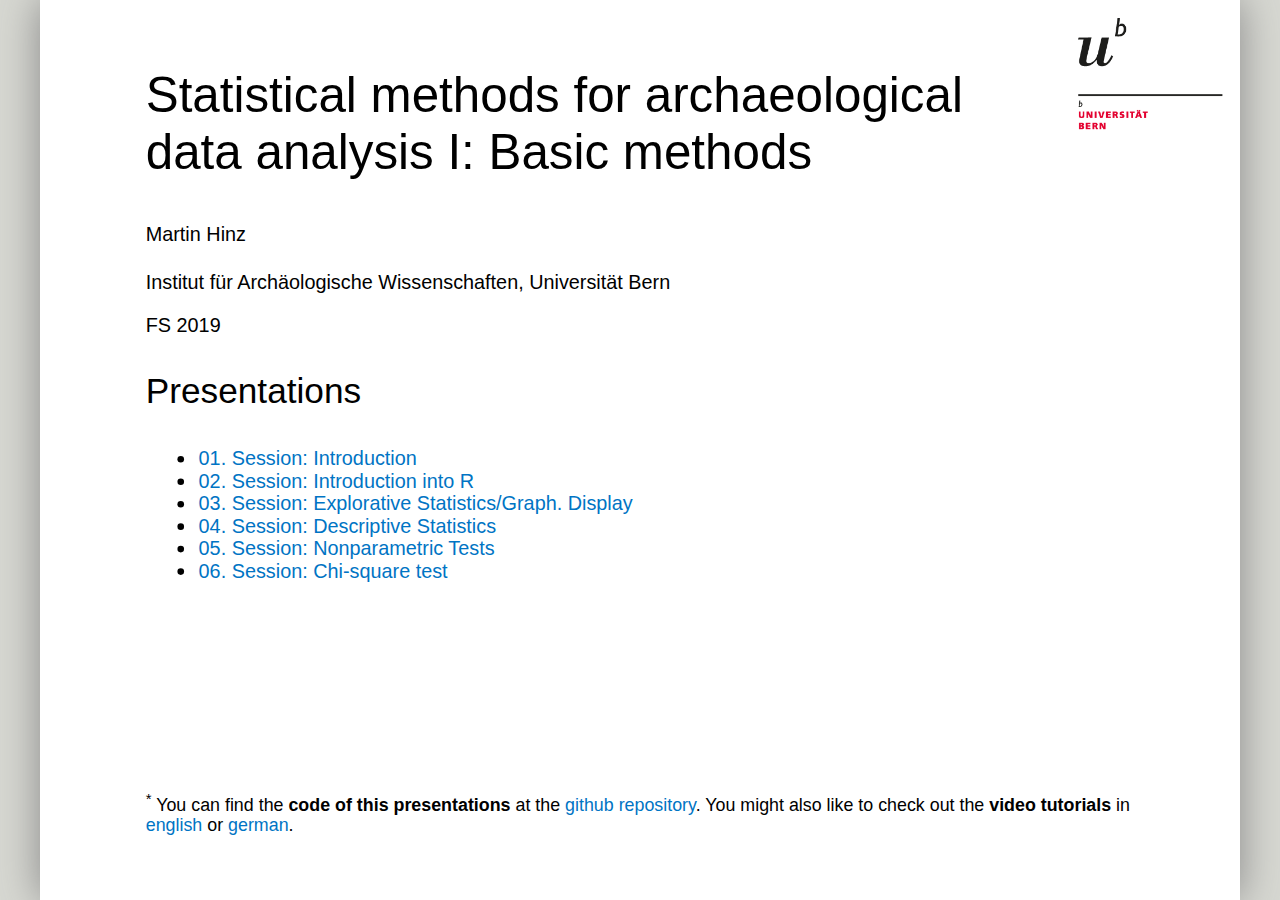
==== index.html @ a7f09310 "corrected link title for 06 in index" ====
<!DOCTYPE html>
<html>
  <head>
    <title>Statistical methods for archaeological data analysis I: Basic methods</title>
    <meta charset="utf-8">
    <meta name="author" content="Martin Hinz" />
    <link rel="stylesheet" href="libs/default.css" type="text/css" />
    <link rel="stylesheet" href="libs/default-fonts.css" type="text/css" />
    <link rel="stylesheet" href="libs/customize.css" type="text/css" />
  </head>
  <body>
    <textarea id="source">

class: title-slide


##  Statistical methods for archaeological&lt;br&gt;data analysis I: Basic methods
.small[
####  Martin Hinz

Institut für Archäologische Wissenschaften, Universität Bern

FS 2019

### Presentations

- [01. Session: Introduction](01_session/session_1_introduction.html)
- [02. Session: Introduction into R](02_session/session_2_intro_R.html)
- [03. Session: Explorative Statistics/Graph. Display](03_session/session_3_exp_graph.html)
- [04. Session: Descriptive Statistics](04_session/session_4_descr_stat.html)
- [05. Session: Nonparametric Tests](05_session/session_5_nonpara_tests.html)
- [06. Session: Chi-square test](06_session/session_6_chi_squared_test.html)

]

.footnote[
.small[
&lt;sup&gt;\*&lt;/sup&gt; You can find the **code of this presentations** at the [github repository](https://github.com/MartinHinz/smada_I_2019). You might also like to check out the **video tutorials** in [english](https://tube.switch.ch/channels/b191ef92) or [german](http://vitutr.archaeological.science/).
]
]
    </textarea>
<script src="libs/remark-latest.min.js"></script>
<script src="libs/macros.js"></script>
<script>var slideshow = remark.create({
"highlightStyle": "github",
"highlightLines": true,
"countIncrementalSlides": false,
"fig_caption": true
});
if (window.HTMLWidgets) slideshow.on('afterShowSlide', function (slide) {
  window.dispatchEvent(new Event('resize'));
});
(function() {
  var d = document, s = d.createElement("style"), r = d.querySelector(".remark-slide-scaler");
  if (!r) return;
  s.type = "text/css"; s.innerHTML = "@page {size: " + r.style.width + " " + r.style.height +"; }";
  d.head.appendChild(s);
})();</script>

<script>
(function() {
  var i, text, code, codes = document.getElementsByTagName('code');
  for (i = 0; i < codes.length;) {
    code = codes[i];
    if (code.parentNode.tagName !== 'PRE' && code.childElementCount === 0) {
      text = code.textContent;
      if (/^\\\((.|\s)+\\\)$/.test(text) || /^\\\[(.|\s)+\\\]$/.test(text) ||
          /^\$\$(.|\s)+\$\$$/.test(text) ||
          /^\\begin\{([^}]+)\}(.|\s)+\\end\{[^}]+\}$/.test(text)) {
        code.outerHTML = code.innerHTML;  // remove <code></code>
        continue;
      }
    }
    i++;
  }
})();
</script>
<!-- dynamically load mathjax for compatibility with self-contained -->
<script>
(function () {
  var script = document.createElement('script');
  script.type = 'text/javascript';
  script.src  = 'https://mathjax.rstudio.com/latest/MathJax.js?config=TeX-MML-AM_CHTML';
  if (location.protocol !== 'file:' && /^https?:/.test(script.src))
    script.src  = script.src.replace(/^https?:/, '');
  document.getElementsByTagName('head')[0].appendChild(script);
})();
</script>
  </body>
</html>
---- libs/default.css ----
a, a > code {
  color: rgb(249, 38, 114);
  text-decoration: none;
}
.footnote {
  position: absolute;
  bottom: 3em;
  padding-right: 4em;
  font-size: 90%;
}
.remark-code-line-highlighted     { background-color: #ffff88; }

.inverse {
  background-color: #272822;
  color: #d6d6d6;
  text-shadow: 0 0 20px #333;
}
.inverse h1, .inverse h2, .inverse h3 {
  color: #f3f3f3;
}
/* Two-column layout */
.left-column {
  color: #777;
  width: 20%;
  height: 92%;
  float: left;
}
.left-column h2:last-of-type, .left-column h3:last-child {
  color: #000;
}
.right-column {
  width: 75%;
  float: right;
  padding-top: 1em;
}
.pull-left {
  float: left;
  width: 47%;
}
.pull-right {
  float: right;
  width: 47%;
}
.pull-right ~ * {
  clear: both;
}
img, video, iframe {
  max-width: 100%;
}
blockquote {
  border-left: solid 5px lightgray;
  padding-left: 1em;
}
.remark-slide table {
  margin: auto;
  border-top: 1px solid #666;
  border-bottom: 1px solid #666;
}
.remark-slide table thead th { border-bottom: 1px solid #ddd; }
th, td { padding: 5px; }
.remark-slide thead, .remark-slide tfoot, .remark-slide tr:nth-child(even) { background: #eee }

@page { margin: 0; }
@media print {
  .remark-slide-scaler {
    width: 100% !important;
    height: 100% !important;
    transform: scale(1) !important;
    top: 0 !important;
    left: 0 !important;
  }
}
---- libs/default-fonts.css ----
@import url(https://fonts.googleapis.com/css?family=Yanone+Kaffeesatz);
@import url(https://fonts.googleapis.com/css?family=Droid+Serif:400,700,400italic);
@import url(https://fonts.googleapis.com/css?family=Source+Code+Pro:400,700);

body { font-family: 'Droid Serif', 'Palatino Linotype', 'Book Antiqua', Palatino, 'Microsoft YaHei', 'Songti SC', serif; }
h1, h2, h3 {
  font-family: 'Yanone Kaffeesatz';
  font-weight: normal;
}
.remark-code, .remark-inline-code { font-family: 'Source Code Pro', 'Lucida Console', Monaco, monospace; }
---- libs/customize.css ----
.caption {
  float: right;
  font-size: .8rem;
  font-style: italic;
}

.green { color: green; }
.red { color: red; }
.smaller { font-size: 90% }
.small { font-size: 75% }
.tiny { font-size: 60% }

.smaller .remark-code, .small .remark-code, .tiny .remark-code {
  font-size: inherit;
}


.remark-slide-content{
   background-image:url("../images/Unibe_Logo_16pt_RGB.png");  
   background-size: 10%;
   background-position: top right;
}

.inverse {
  background: #000 url("../images/Unibe_Logo_16pt_weiss.png") top right no-repeat; 
  background-size: 10%;
  color: #fff;
  text-shadow: none;
}

.inverse thead {
  background-color: #777; 
}

.inverse tr:nth-child(even) {
  background-color: #555; 
}
body{
  font-family: 'Arial'
}

h1, h2, h3, h4 {
    font-family: 'Arial';
    font-weight: normal;
}

.remark-slide-content h2 {
  color: #E6002E;
  font-size: 28pt;
}

.remark-slide-content h3 {
  color: #8b8b8b;
  font-size: 20pt;
}

.remark-slide-number {
    font-size: 12px;
    right: auto;
}

a, a > code {
  color: #0074c4;
}

.title-slide {
  background-color: #fff;
  background-image:url("../images/Unibe_Logo_16pt_RGB.png");  
  background-size: 15%;
  background-position: top right;
}

.title-slide h1, .title-slide h2, .title-slide h3 {
  color: #E6002E;
}

.title-slide h2, .title-slide h3 {
  color: #000;
}

.title-slide .remark-slide-number {
    display: none;
}

.footnote{
  bottom: 2em;
}

/* Three-column layout */
.column3 {
  width: 33%;
  height: 92%;
  float: left;
}

.highlight{
 color: #E6002E; 
}

.highlight-alt {
  color: #057996;  
}

.left-column h2{
  color: inherit;
}
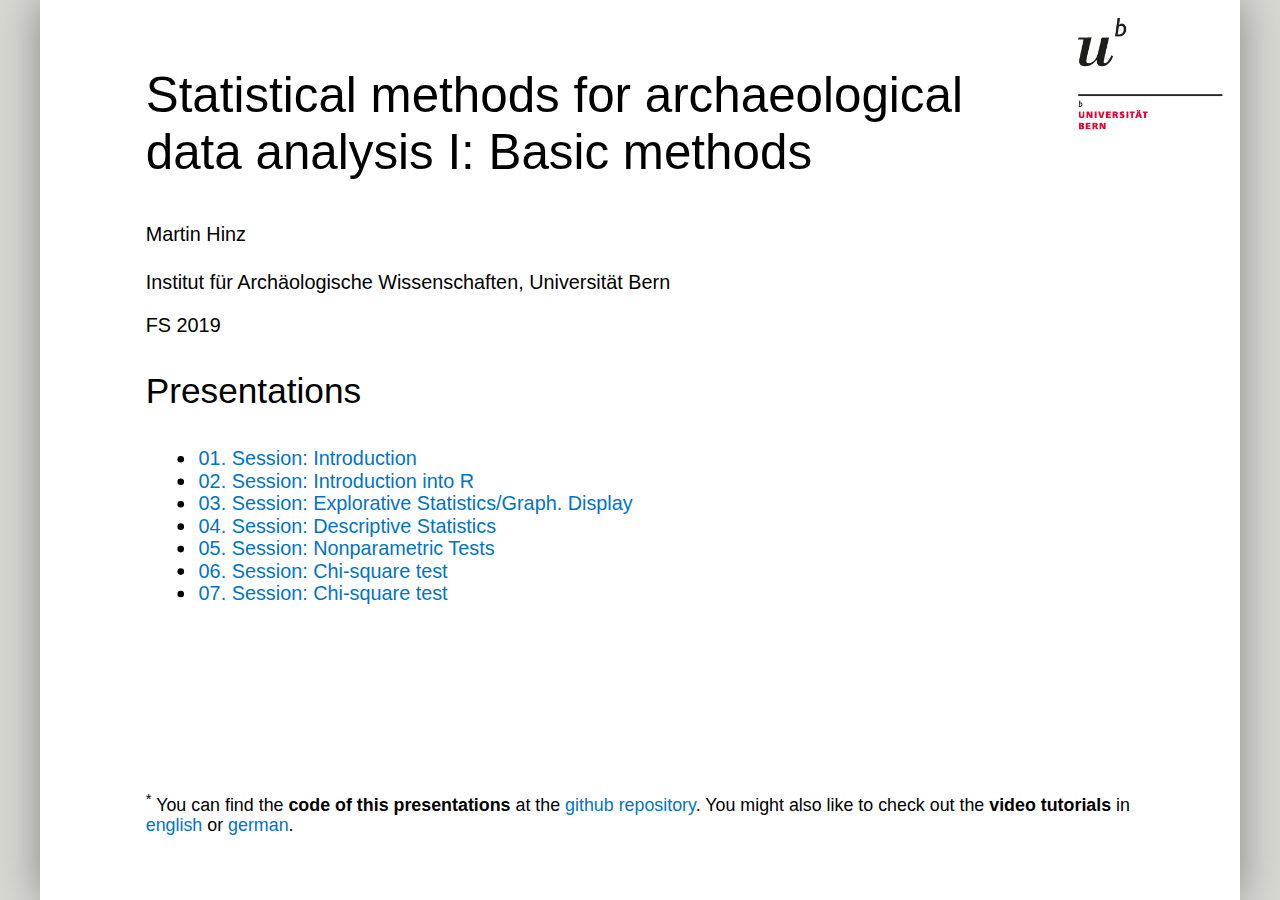
==== commit 195225e4: "added 07 to index" ====
--- a/index.html
+++ b/index.html
@@ -30,6 +30,7 @@
 - [04. Session: Descriptive Statistics](04_session/session_4_descr_stat.html)
 - [05. Session: Nonparametric Tests](05_session/session_5_nonpara_tests.html)
 - [06. Session: Chi-square test](06_session/session_6_chi_squared_test.html)
+- [07. Session: Chi-square test](07_session/session_7_probability_theory.html)
 
 ]
 
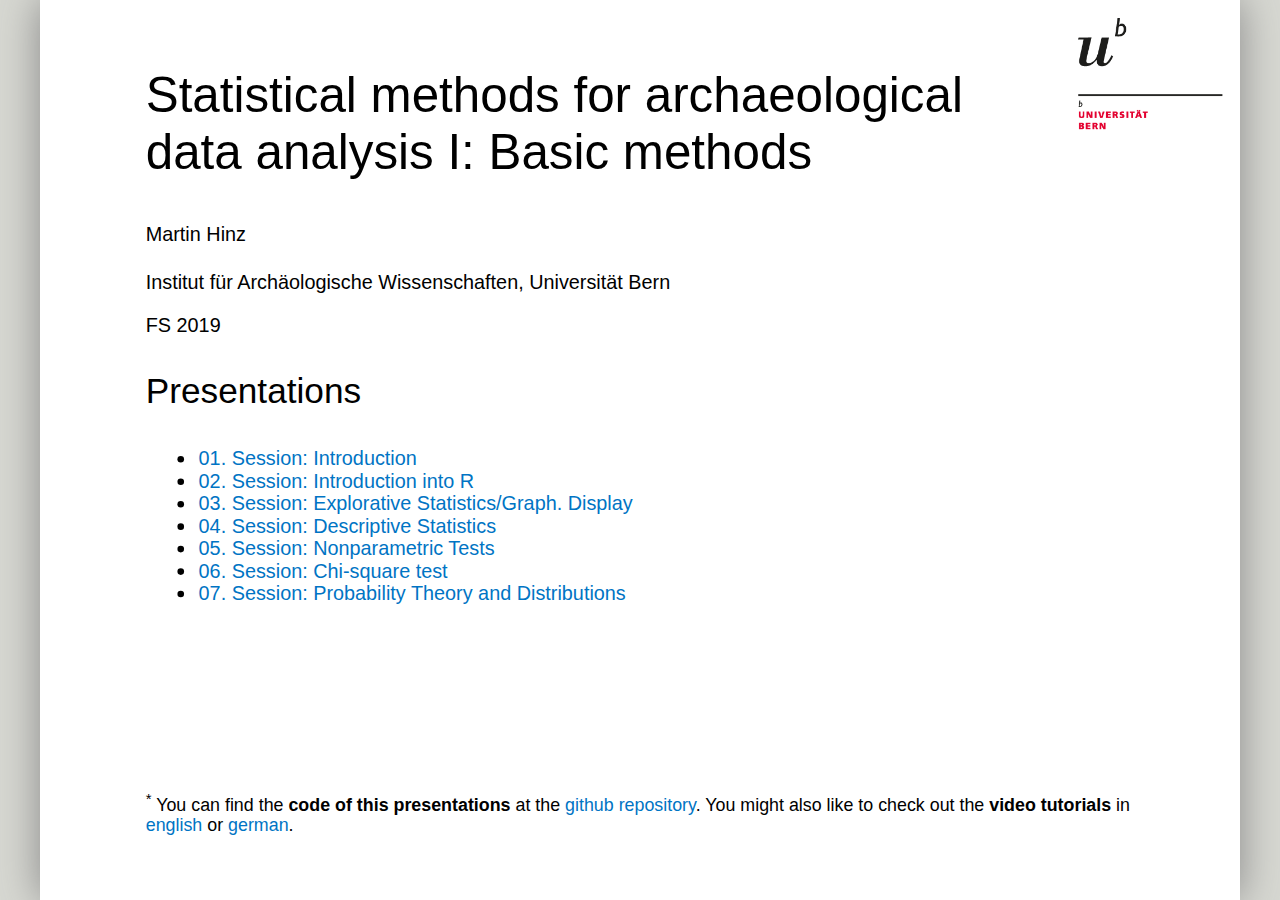
==== commit 7c602230: "corrected title of 07 in index" ====
--- a/index.html
+++ b/index.html
@@ -30,7 +30,7 @@
 - [04. Session: Descriptive Statistics](04_session/session_4_descr_stat.html)
 - [05. Session: Nonparametric Tests](05_session/session_5_nonpara_tests.html)
 - [06. Session: Chi-square test](06_session/session_6_chi_squared_test.html)
-- [07. Session: Chi-square test](07_session/session_7_probability_theory.html)
+- [07. Session: Probability Theory and Distributions](07_session/session_7_probability_theory.html)
 
 ]
 
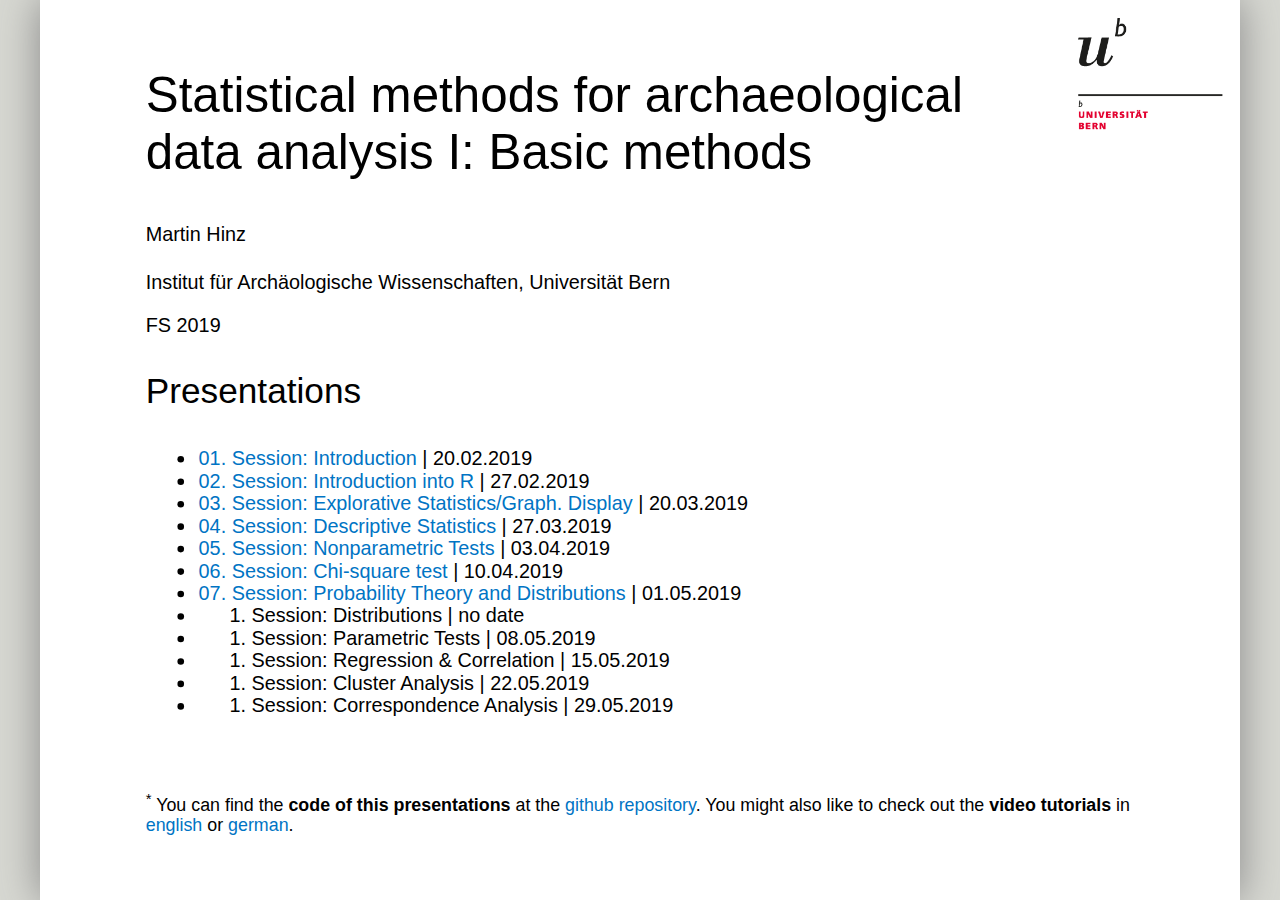
==== commit 517330e7: "added remaining sessions to index" ====
--- a/index.html
+++ b/index.html
@@ -24,13 +24,18 @@
 
 ### Presentations
 
-- [01. Session: Introduction](01_session/session_1_introduction.html)
-- [02. Session: Introduction into R](02_session/session_2_intro_R.html)
-- [03. Session: Explorative Statistics/Graph. Display](03_session/session_3_exp_graph.html)
-- [04. Session: Descriptive Statistics](04_session/session_4_descr_stat.html)
-- [05. Session: Nonparametric Tests](05_session/session_5_nonpara_tests.html)
-- [06. Session: Chi-square test](06_session/session_6_chi_squared_test.html)
-- [07. Session: Probability Theory and Distributions](07_session/session_7_probability_theory.html)
+- [01. Session: Introduction](01_session/session_1_introduction.html) | 20.02.2019
+- [02. Session: Introduction into R](02_session/session_2_intro_R.html) | 27.02.2019
+- [03. Session: Explorative Statistics/Graph. Display](03_session/session_3_exp_graph.html) | 20.03.2019
+- [04. Session: Descriptive Statistics](04_session/session_4_descr_stat.html) | 27.03.2019
+- [05. Session: Nonparametric Tests](05_session/session_5_nonpara_tests.html) | 03.04.2019
+- [06. Session: Chi-square test](06_session/session_6_chi_squared_test.html) | 10.04.2019
+- [07. Session: Probability Theory and Distributions](07_session/session_7_probability_theory.html) | 01.05.2019
+- 08. Session: Distributions | no date
+- 09. Session: Parametric Tests | 08.05.2019
+- 10. Session: Regression &amp; Correlation | 15.05.2019
+- 11. Session: Cluster Analysis | 22.05.2019
+- 12. Session: Correspondence Analysis | 29.05.2019
 
 ]
 
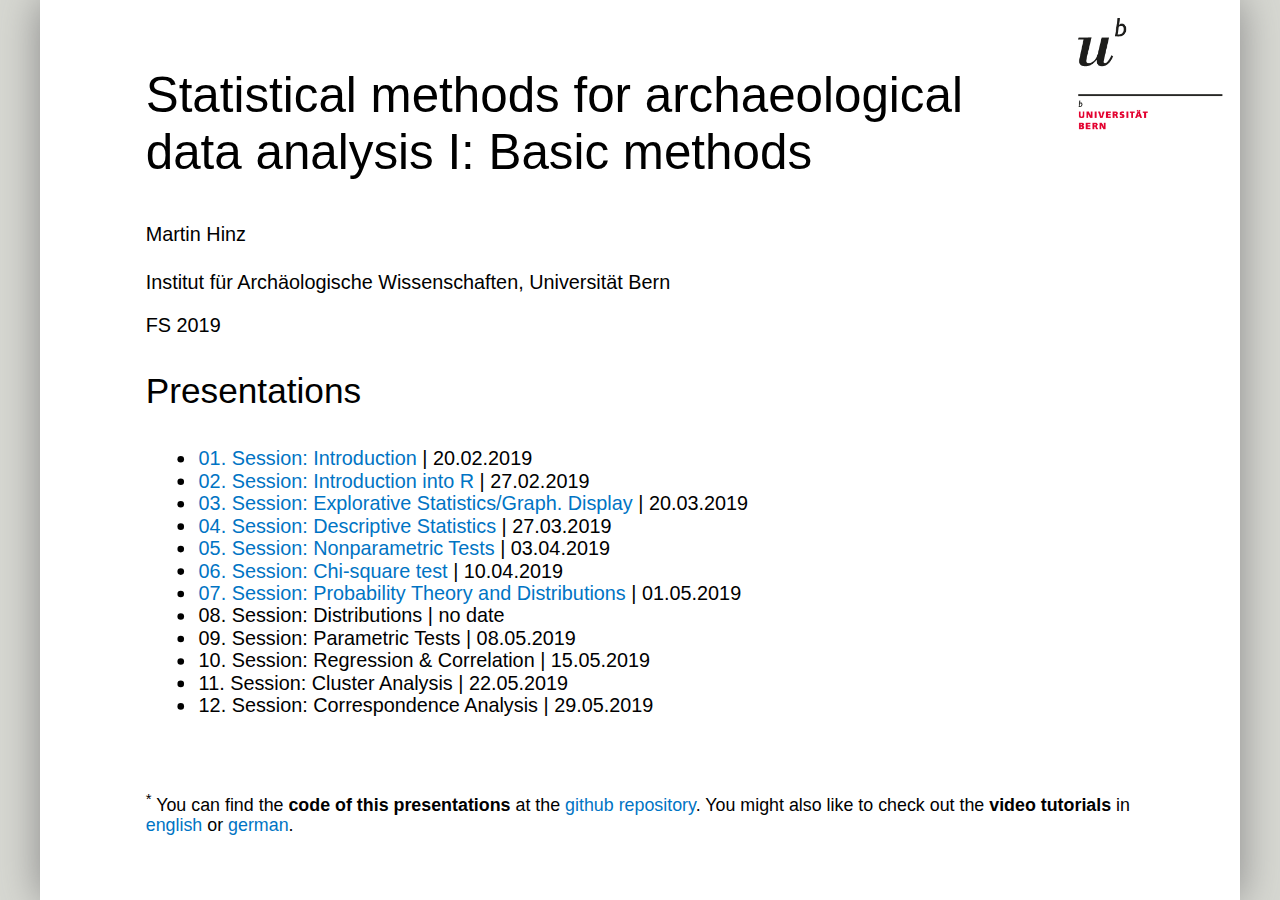
==== commit 6dd2c0a8: "changed number to prevent numbered lists in index.html" ====
--- a/index.html
+++ b/index.html
@@ -31,11 +31,11 @@
 - [05. Session: Nonparametric Tests](05_session/session_5_nonpara_tests.html) | 03.04.2019
 - [06. Session: Chi-square test](06_session/session_6_chi_squared_test.html) | 10.04.2019
 - [07. Session: Probability Theory and Distributions](07_session/session_7_probability_theory.html) | 01.05.2019
-- 08. Session: Distributions | no date
-- 09. Session: Parametric Tests | 08.05.2019
-- 10. Session: Regression &amp; Correlation | 15.05.2019
-- 11. Session: Cluster Analysis | 22.05.2019
-- 12. Session: Correspondence Analysis | 29.05.2019
+- 08\. Session: Distributions | no date
+- 09\. Session: Parametric Tests | 08.05.2019
+- 10\. Session: Regression &amp; Correlation | 15.05.2019
+- 11\. Session: Cluster Analysis | 22.05.2019
+- 12\. Session: Correspondence Analysis | 29.05.2019
 
 ]
 
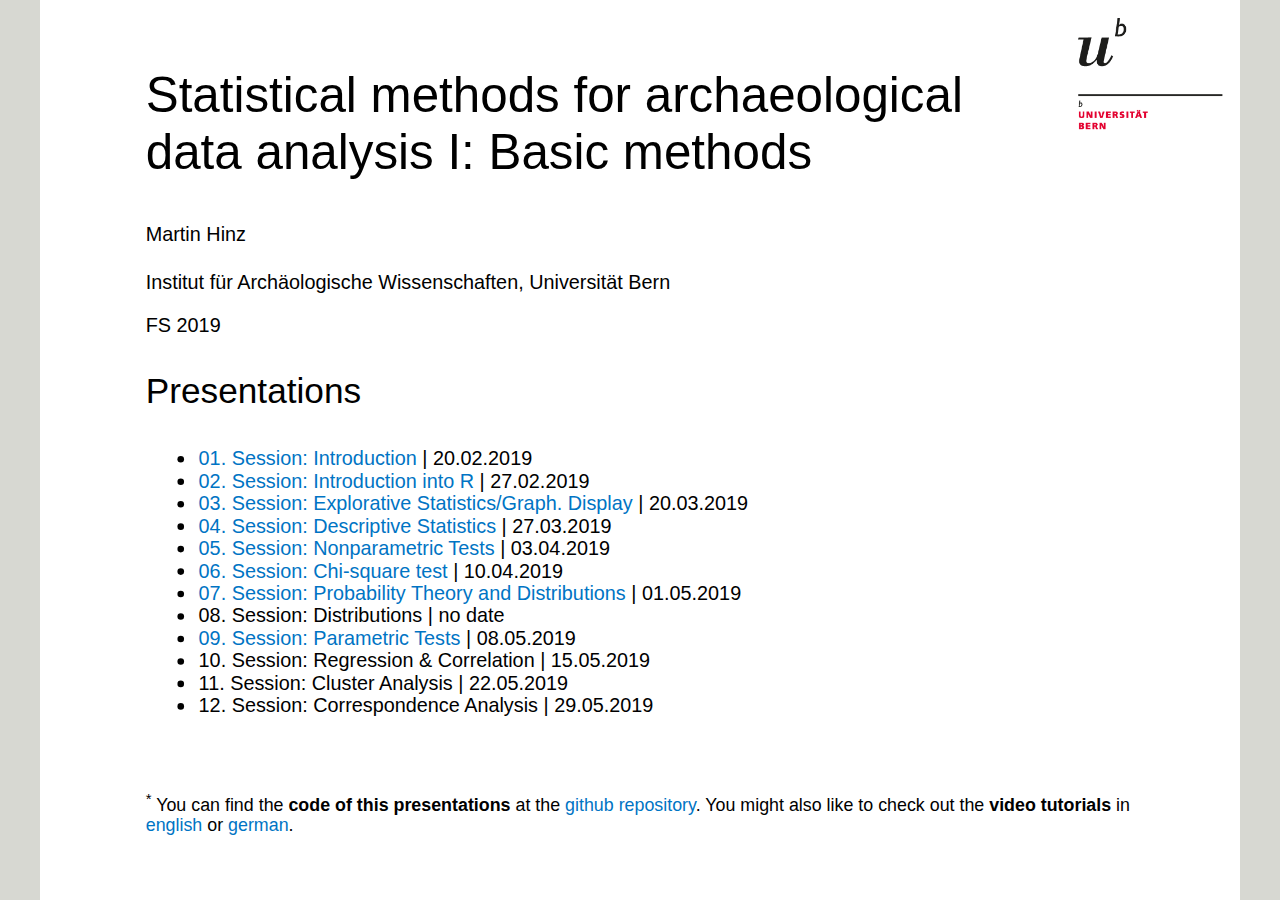
==== commit a93dae6e: "added 09 to index" ====
--- a/index.html
+++ b/index.html
@@ -1,8 +1,8 @@
 <!DOCTYPE html>
-<html>
+<html xmlns="http://www.w3.org/1999/xhtml" lang="" xml:lang="">
   <head>
     <title>Statistical methods for archaeological data analysis I: Basic methods</title>
-    <meta charset="utf-8">
+    <meta charset="utf-8" />
     <meta name="author" content="Martin Hinz" />
     <link rel="stylesheet" href="libs/default.css" type="text/css" />
     <link rel="stylesheet" href="libs/default-fonts.css" type="text/css" />
@@ -32,7 +32,7 @@
 - [06. Session: Chi-square test](06_session/session_6_chi_squared_test.html) | 10.04.2019
 - [07. Session: Probability Theory and Distributions](07_session/session_7_probability_theory.html) | 01.05.2019
 - 08\. Session: Distributions | no date
-- 09\. Session: Parametric Tests | 08.05.2019
+- [09\. Session: Parametric Tests](09_session/session_09_parametric_tests.html) | 08.05.2019
 - 10\. Session: Regression &amp; Correlation | 15.05.2019
 - 11\. Session: Cluster Analysis | 22.05.2019
 - 12\. Session: Correspondence Analysis | 29.05.2019
@@ -45,6 +45,7 @@
 ]
 ]
     </textarea>
+<style data-target="print-only">@media screen {.remark-slide-container{display:block;}.remark-slide-scaler{box-shadow:none;}}</style>
 <script src="libs/remark-latest.min.js"></script>
 <script src="libs/macros.js"></script>
 <script>var slideshow = remark.create({
@@ -56,16 +57,57 @@
 if (window.HTMLWidgets) slideshow.on('afterShowSlide', function (slide) {
   window.dispatchEvent(new Event('resize'));
 });
-(function() {
-  var d = document, s = d.createElement("style"), r = d.querySelector(".remark-slide-scaler");
+(function(d) {
+  var s = d.createElement("style"), r = d.querySelector(".remark-slide-scaler");
   if (!r) return;
   s.type = "text/css"; s.innerHTML = "@page {size: " + r.style.width + " " + r.style.height +"; }";
   d.head.appendChild(s);
+})(document);
+
+(function(d) {
+  var el = d.getElementsByClassName("remark-slides-area");
+  if (!el) return;
+  var slide, slides = slideshow.getSlides(), els = el[0].children;
+  for (var i = 1; i < slides.length; i++) {
+    slide = slides[i];
+    if (slide.properties.continued === "true" || slide.properties.count === "false") {
+      els[i - 1].className += ' has-continuation';
+    }
+  }
+  var s = d.createElement("style");
+  s.type = "text/css"; s.innerHTML = "@media print { .has-continuation { display: none; } }";
+  d.head.appendChild(s);
+})(document);
+// delete the temporary CSS (for displaying all slides initially) when the user
+// starts to view slides
+(function() {
+  var deleted = false;
+  slideshow.on('beforeShowSlide', function(slide) {
+    if (deleted) return;
+    var sheets = document.styleSheets, node;
+    for (var i = 0; i < sheets.length; i++) {
+      node = sheets[i].ownerNode;
+      if (node.dataset["target"] !== "print-only") continue;
+      node.parentNode.removeChild(node);
+    }
+    deleted = true;
+  });
 })();</script>
 
 <script>
 (function() {
-  var i, text, code, codes = document.getElementsByTagName('code');
+  var links = document.getElementsByTagName('a');
+  for (var i = 0; i < links.length; i++) {
+    if (/^(https?:)?\/\//.test(links[i].getAttribute('href'))) {
+      links[i].target = '_blank';
+    }
+  }
+})();
+</script>
+
+<script>
+slideshow._releaseMath = function(el) {
+  var i, text, code, codes = el.getElementsByTagName('code');
   for (i = 0; i < codes.length;) {
     code = codes[i];
     if (code.parentNode.tagName !== 'PRE' && code.childElementCount === 0) {
@@ -79,7 +121,8 @@
     }
     i++;
   }
-})();
+};
+slideshow._releaseMath(document);
 </script>
 <!-- dynamically load mathjax for compatibility with self-contained -->
 <script>
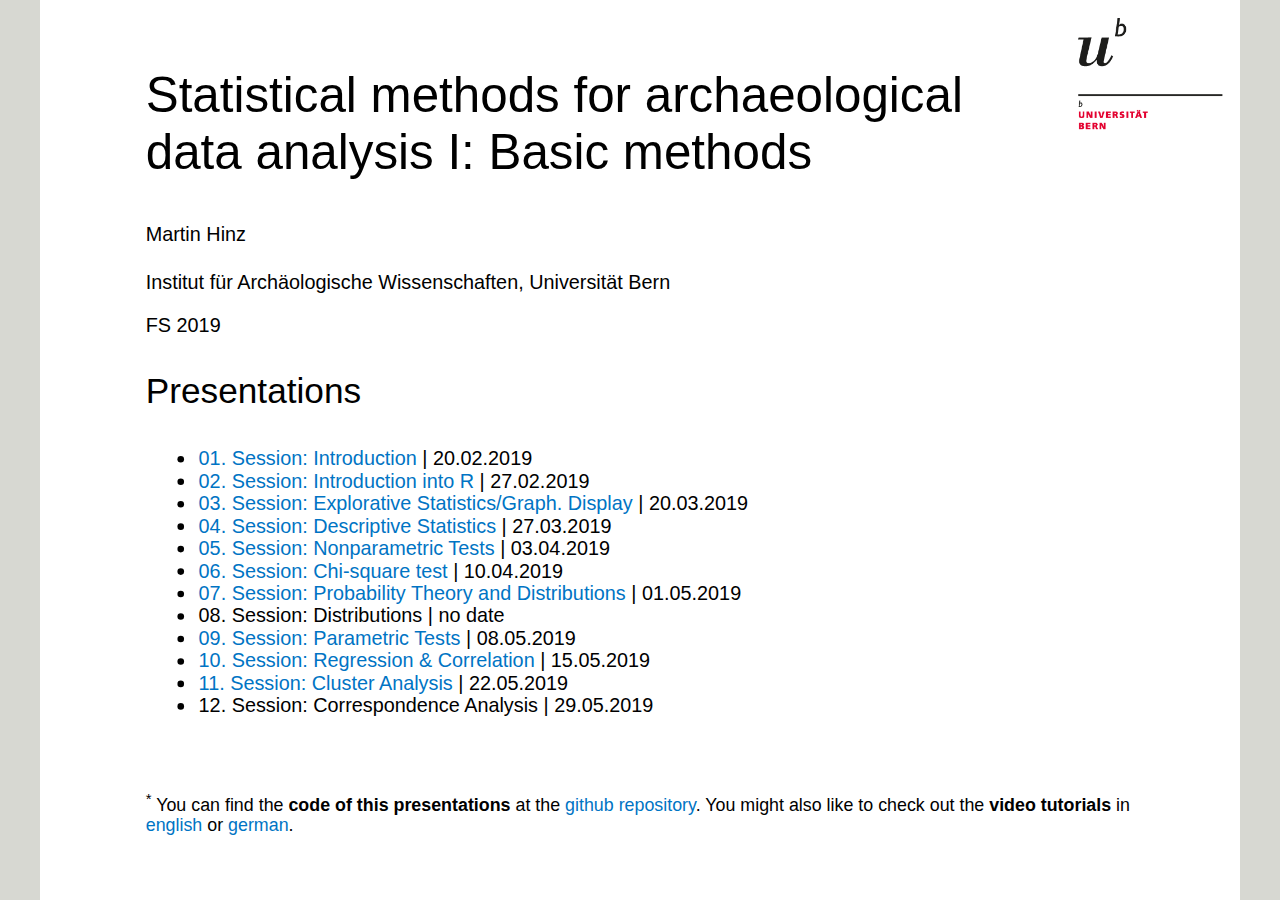
==== commit a96800b4: "updated index.html to include cluster analysis" ====
--- a/index.html
+++ b/index.html
@@ -33,8 +33,8 @@
 - [07. Session: Probability Theory and Distributions](07_session/session_7_probability_theory.html) | 01.05.2019
 - 08\. Session: Distributions | no date
 - [09\. Session: Parametric Tests](09_session/session_09_parametric_tests.html) | 08.05.2019
-- 10\. Session: Regression &amp; Correlation | 15.05.2019
-- 11\. Session: Cluster Analysis | 22.05.2019
+- [10\. Session: Regression &amp; Correlation](10_session/session_10_regression_correlation.html) | 15.05.2019
+- [11\. Session: Cluster Analysis](11_session/session_11_cluster_analysis.html) | 22.05.2019
 - 12\. Session: Correspondence Analysis | 29.05.2019
 
 ]
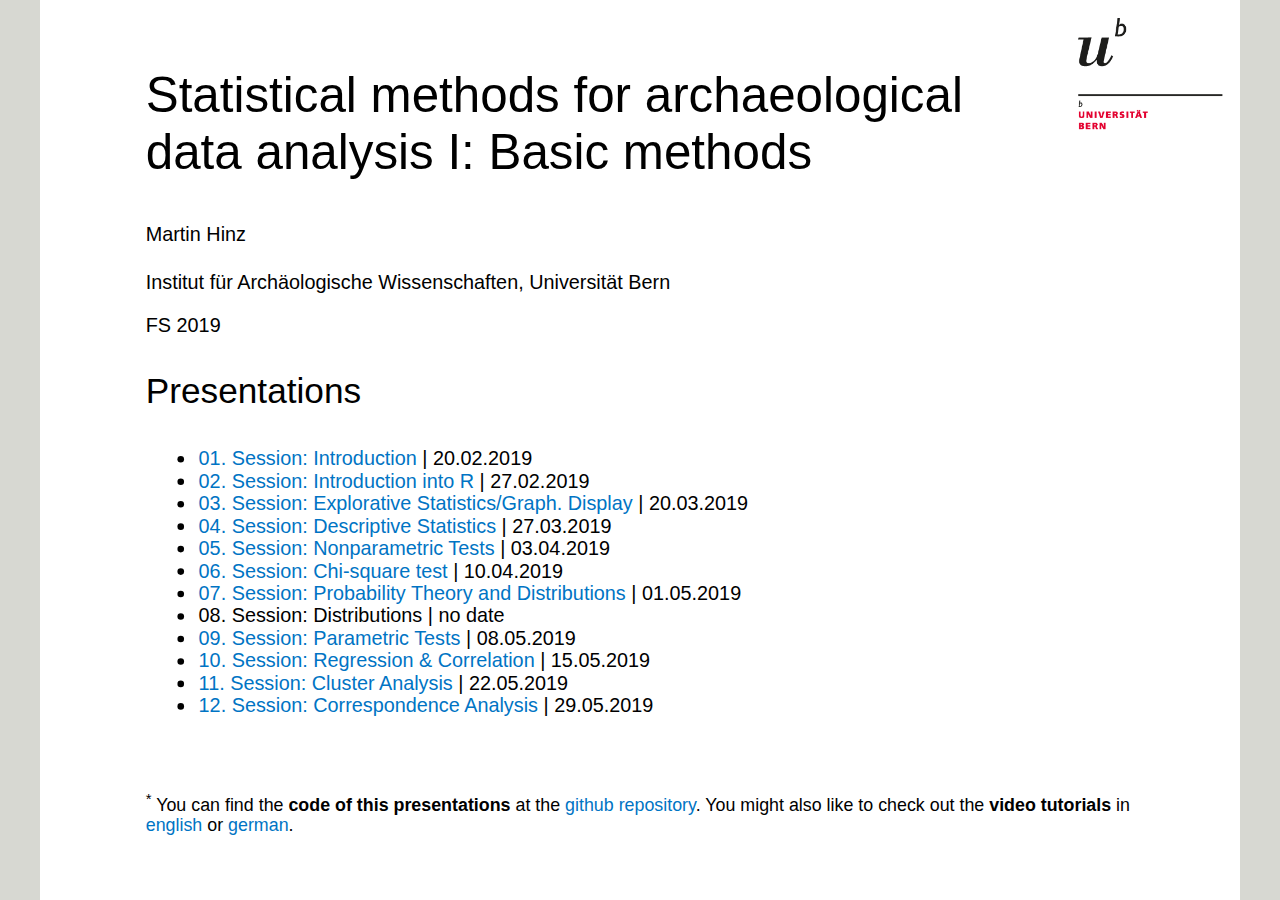
==== commit ae4c609c: "added 12 to index" ====
--- a/index.html
+++ b/index.html
@@ -35,7 +35,7 @@
 - [09\. Session: Parametric Tests](09_session/session_09_parametric_tests.html) | 08.05.2019
 - [10\. Session: Regression &amp; Correlation](10_session/session_10_regression_correlation.html) | 15.05.2019
 - [11\. Session: Cluster Analysis](11_session/session_11_cluster_analysis.html) | 22.05.2019
-- 12\. Session: Correspondence Analysis | 29.05.2019
+- [12\. Session: Correspondence Analysis](12_session/session_12_correspondence_analysis.html) | 29.05.2019
 
 ]
 
